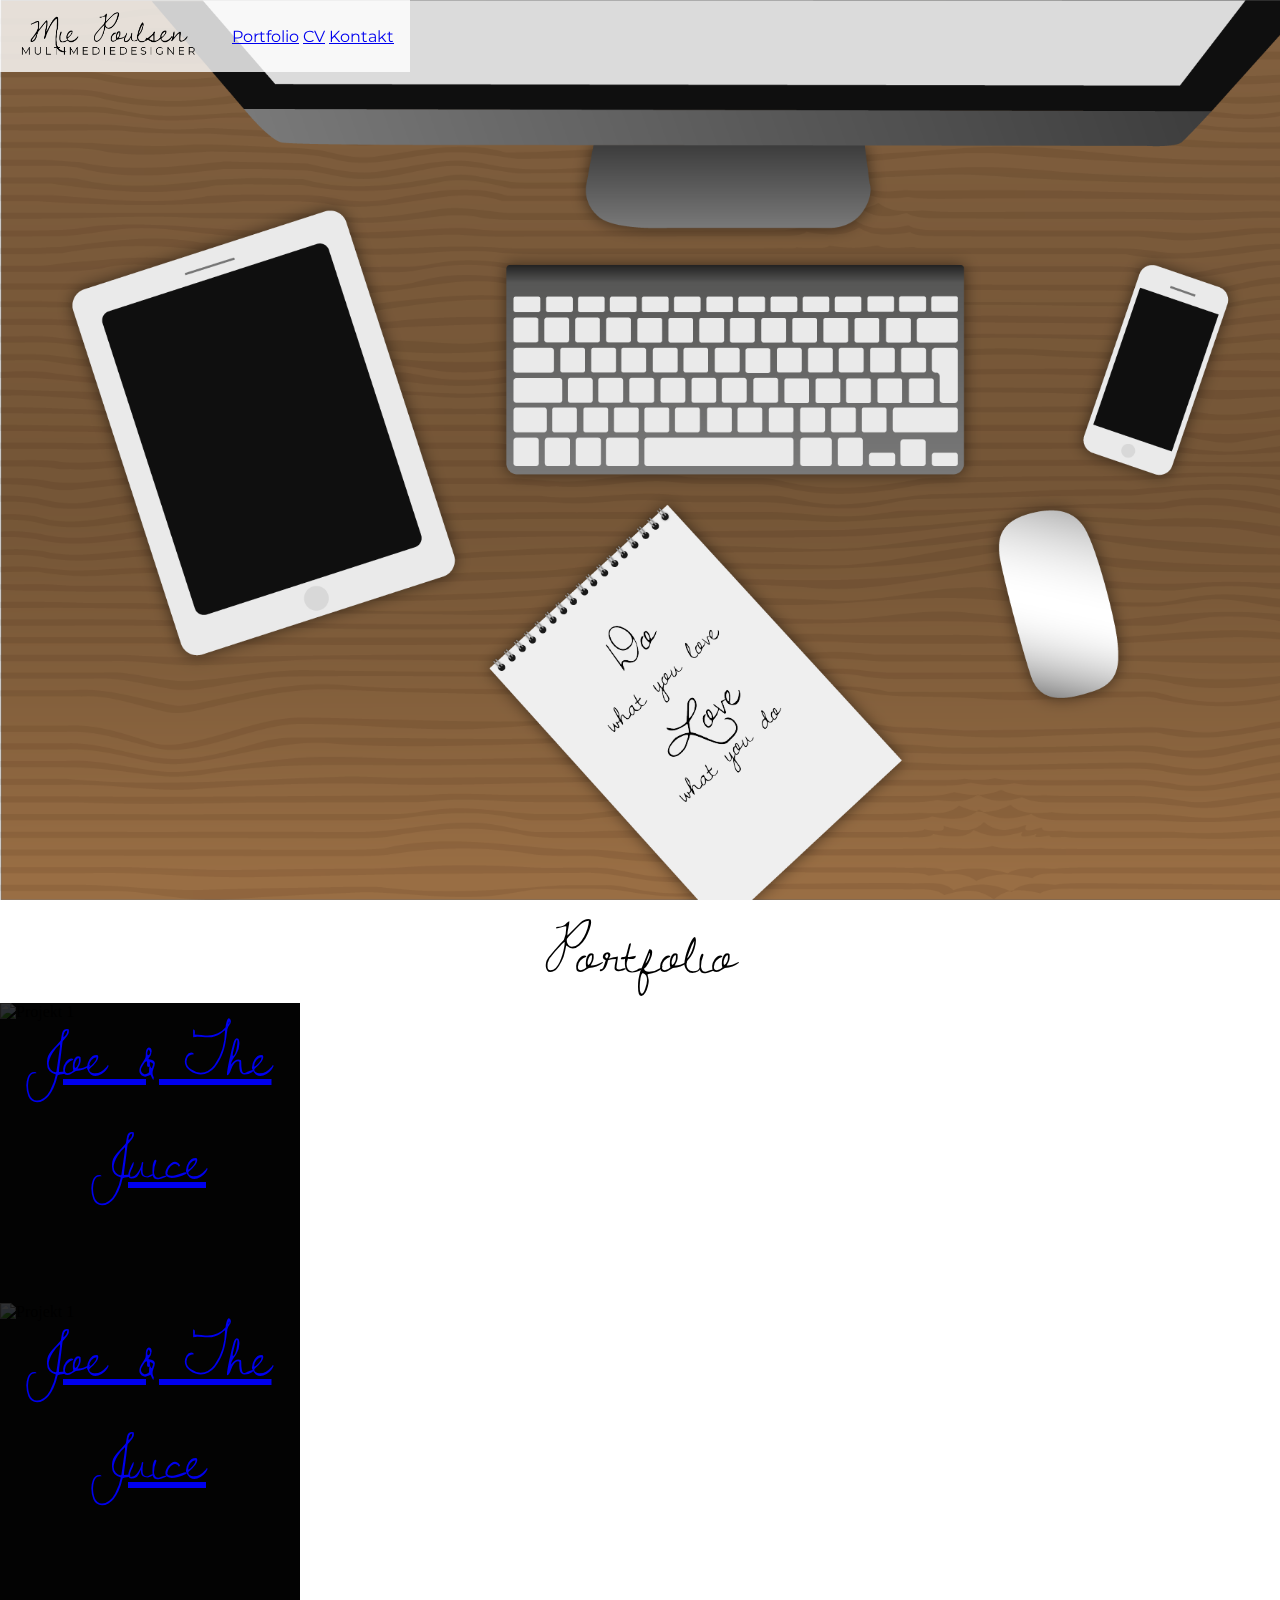
==== index.html @ 4da11988 "portfolio første boks" ====
<!DOCTYPE html>
<html lang="DA">

<head>
    <meta charset="utf-8">
    <meta name="viewport" content="width=device-width, initial-scale=1.0">
    <title>Mie Poulsen - Portfolio</title>
    <link rel="stylesheet" href="style.css">

    <link href="https://fonts.googleapis.com/css?family=Dawning+of+a+New+Day|Montserrat" rel="stylesheet">

    <script type="text/javascript" src="https://ajax.googleapis.com/ajax/libs/jquery/1.9.1/jquery.min.js"></script>

</head>

<body>

    <section id="navigation">

        <div class="wrapper">

            <div class="logo">
                <img src="billeder/logo.png" alt="logo">
            </div>

            <div class="menu">
                <a href="index.html">Portfolio</a>
                <a href="cv.html">CV</a>
                <a href="kontakt.html">Kontakt</a>
            </div>

        </div>

    </section>

    <section id="desktop">

    </section>

    <section id="portfolio">

        <h1>Portfolio</h1>

        <div class="box1">
            <a href="http://miepoulsen.dk/kea/04-ux/joe" class="overlay">
                <div class="indhold">
                    <h1>Joe & The Juice</h1>
                </div>
            </a>
            <div class="content" class="visible"><img src="billeder/projekt1.jpg" alt="Projekt 1"></div>
        </div>

        <div class="box2">
            <a href="http://miepoulsen.dk/kea/04-ux/joe" class="overlay">
                <div class="indhold">
                    <h1>Joe & The Juice</h1>
                </div>
            </a>
            <div class="content" class="visible"><img src="billeder/projekt1.jpg" alt="Projekt 1"></div>
        </div>


    </section>

    <script src="script.js"></script>
    <script src="https://code.jquery.com/jquery-3.3.1.js" integrity="sha256-2Kok7MbOyxpgUVvAk/HJ2jigOSYS2auK4Pfzbm7uH60=" crossorigin="anonymous"></script>

</body>

</html>
---- style.css ----
* {
    margin: 0;
}

img {
    width: 100%;
}

h1,
h2,
h3 {
    font-family: 'Dawning of a New Day', cursive;
    text-align: center;
    font-size: 4em;
    font-weight: 400;
}

p,
a {
    font-family: 'Montserrat', sans-serif;
}

.wrapper {
    display: flex;
    flex-wrap: wrap;
    justify-content: space-between;
}

.logo {
    flex-basis: 200px;
    padding: 0.5em;
}

.menu {
    flex-basis: auto;
    padding: 1em;
    margin-top: auto;
    margin-bottom: auto;
}

#navigation {
    background-color: rgba(255, 255, 255, 0.8);
    position: fixed;
    top: 0;
}

#desktop {
    background-image: url(billeder/desktop.png);
    background-size: cover;
    background-repeat: no-repeat;
    background-attachment: fixed;
    height: 100vh;
}

#portfolio {
    height: 100vh;
}

/* BOX OVERLAY */

.box1, .box2 {
    /*float: left;*/
    position: relative;
    /*overflow: hidden;*/
    width: 300px;
    height: 300px;
}

.overlay {
    /*display: none;*/
    z-index: 5;
    position: absolute;
    width: 100%;
    height: 100%;
    background: rgba(0, 0, 0, 0.8);
}

.content {
    /*display: none;*/
    position: absolute;
    top: 0;
    width: 100%;
    height: 100%;
    background: #111;
}

.visible {
    z-index: 5;
}
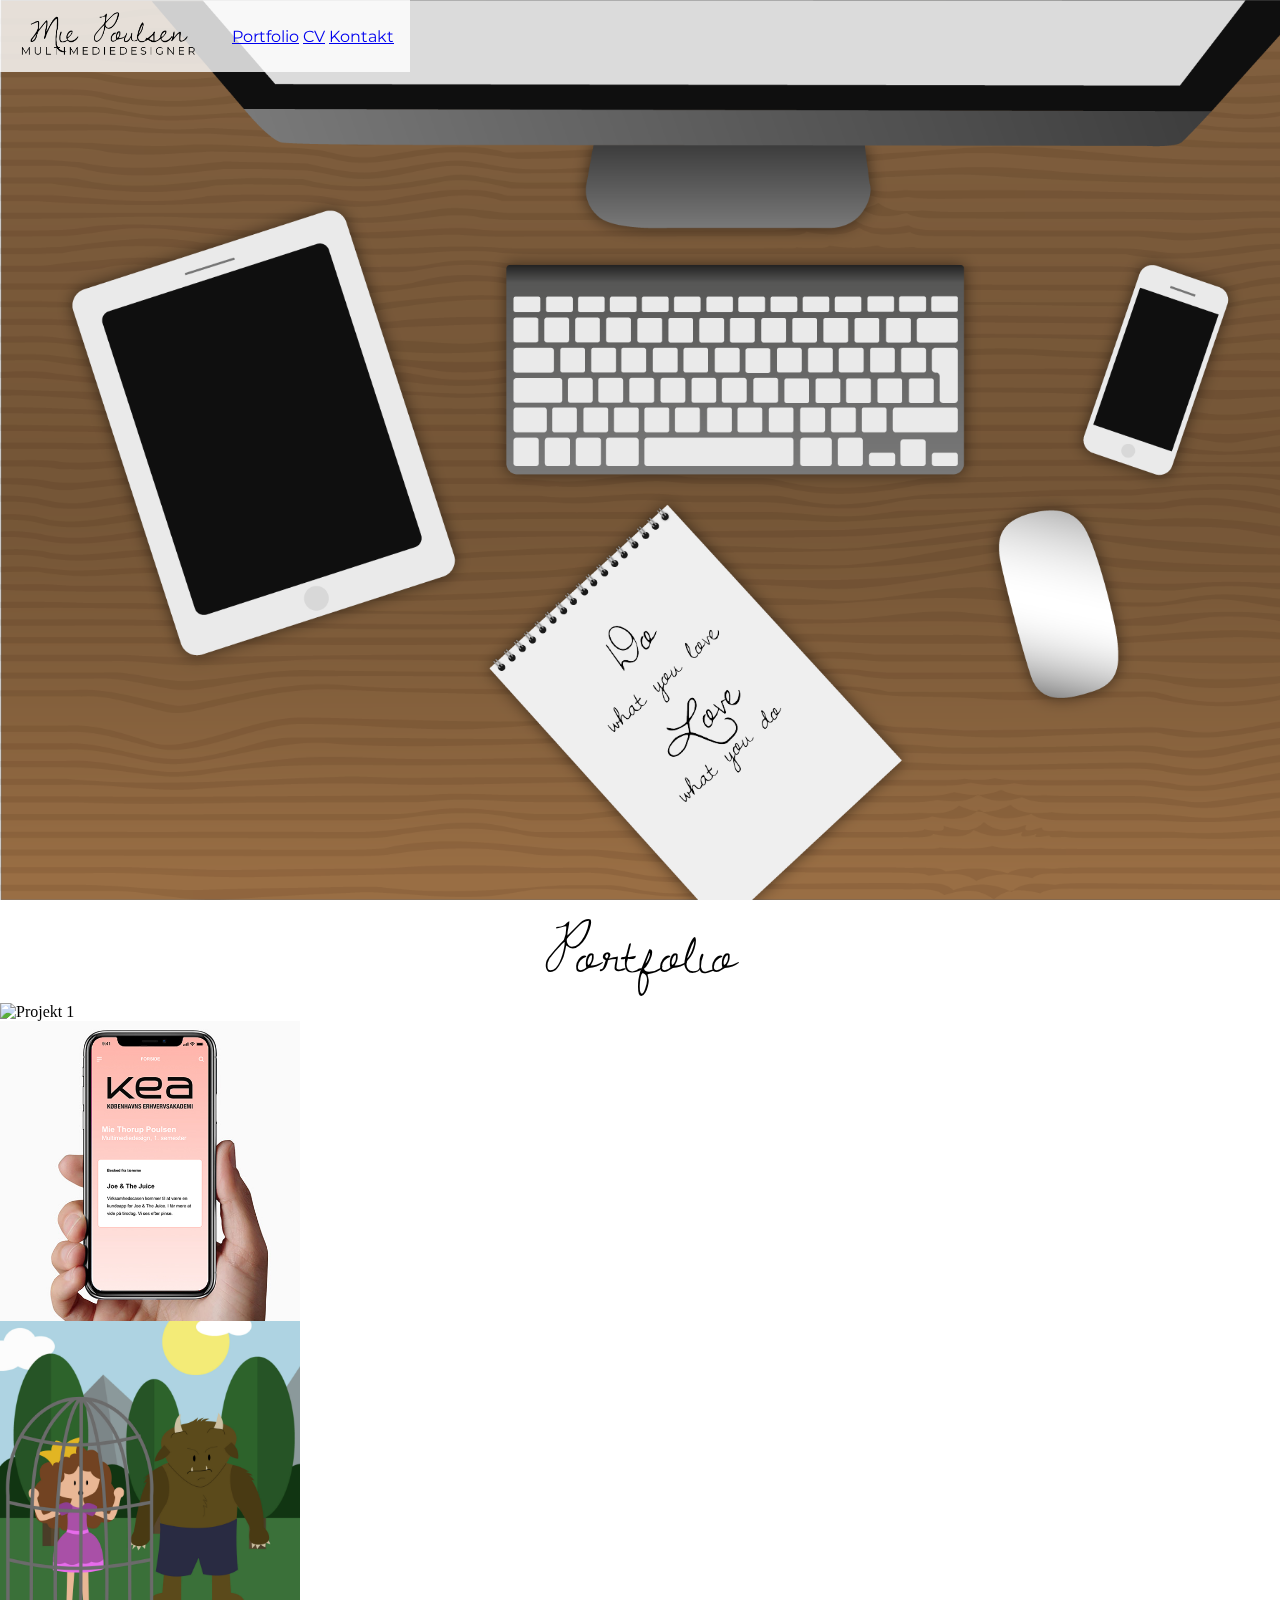
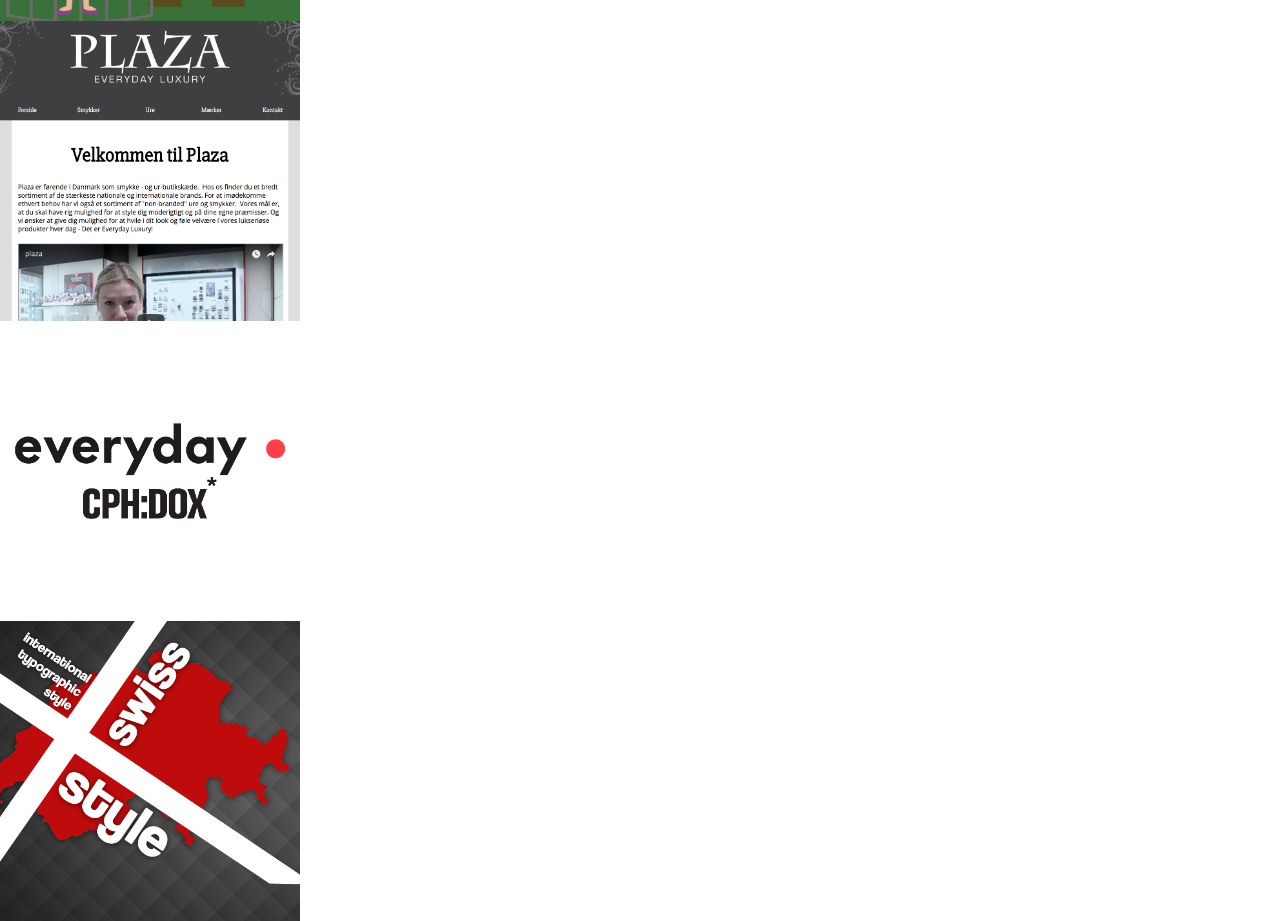
==== commit 6a0845ec: "portfolio oversigt" ====
--- a/index.html
+++ b/index.html
@@ -41,6 +41,61 @@
 
         <h1>Portfolio</h1>
 
+        <div class="container">
+            <img src="billeder/projekt1.jpg" alt="Projekt 1" class="image">
+            <a href="http://miepoulsen.dk/kea/04-ux/joe/" class="overlay">
+                <div class="text">
+                    <h2>Joe & The Juice</h2>
+                </div>
+            </a>
+        </div>
+
+        <div class="container">
+            <img src="billeder/projekt2.jpg" alt="Projekt 2" class="image">
+            <a href="http://www.miepoulsen.dk/kea/04-ux/01-bruger/keaapp.html" class="overlay">
+                <div class="text">
+                    <h2>KEA App</h2>
+                </div>
+            </a>
+        </div>
+
+        <div class="container">
+            <img src="billeder/projekt3.jpg" alt="Projekt 3" class="image">
+            <a href="http://miepoulsen.dk/kea/02-animation/projekt/animation.html" class="overlay">
+                <div class="text">
+                    <h2>Animation</h2>
+                </div>
+            </a>
+        </div>
+
+        <div class="container">
+            <img src="billeder/projekt4.jpg" alt="Projekt 4" class="image">
+            <a href="http://www.miepoulsen.dk/kea/03-content/03-redesign/docs/index.html" class="overlay">
+                <div class="text">
+                    <h2>Video og redesign</h2>
+                </div>
+            </a>
+        </div>
+
+        <div class="container">
+            <img src="billeder/projekt5.jpg" alt="Projekt 5" class="image">
+            <a href="https://www.youtube.com/watch?v=YYgAsyO4D_w&index=13&list=PLHvG9QDAyDyMINvWebs_SX_PR2DLGOWcV" class="overlay">
+                <div class="text">
+                    <h2>Dokumentar</h2>
+                </div>
+            </a>
+        </div>
+
+        <div class="container">
+            <img src="billeder/projekt6.jpg" alt="Projekt 6" class="image">
+            <a href="http://www.miepoulsen.dk/kea/01-web/04-responsive/01_04_04_responsive_v3/index.html" class="overlay">
+                <div class="text">
+                    <h2>Stilartssite</h2>
+                </div>
+            </a>
+        </div>
+
+        <!--
         <div class="box1">
             <a href="http://miepoulsen.dk/kea/04-ux/joe" class="overlay">
                 <div class="indhold">
@@ -58,6 +113,7 @@
             </a>
             <div class="content" class="visible"><img src="billeder/projekt1.jpg" alt="Projekt 1"></div>
         </div>
+-->
 
 
     </section>
--- a/style.css
+++ b/style.css
@@ -58,16 +58,56 @@
 
 /* BOX OVERLAY */
 
+.container {
+    position: relative;
+    width: 300px;
+}
+
+.image {
+    display: block;
+    width: 100%;
+    height: auto;
+}
+
+.overlay {
+    position: absolute;
+    top: 0;
+    bottom: 0;
+    left: 0;
+    right: 0;
+    height: 100%;
+    width: 100%;
+    opacity: 0;
+    transition: .5s ease;
+    background-color: #000000;
+}
+
+.container:hover .overlay {
+    opacity: 0.8;
+}
+
+.text {
+    color: white;
+    position: absolute;
+    width: 100%;
+    height: auto;
+    top: 50%;
+    left: 50%;
+    transform: translate(-50%, -50%);
+    -ms-transform: translate(-50%, -50%);
+}
+
+/*
 .box1, .box2 {
-    /*float: left;*/
+    float: left;
     position: relative;
-    /*overflow: hidden;*/
+    overflow: hidden;
     width: 300px;
     height: 300px;
 }
 
 .overlay {
-    /*display: none;*/
+    display: none;
     z-index: 5;
     position: absolute;
     width: 100%;
@@ -76,7 +116,7 @@
 }
 
 .content {
-    /*display: none;*/
+    display: none;
     position: absolute;
     top: 0;
     width: 100%;
@@ -87,3 +127,4 @@
 .visible {
     z-index: 5;
 }
+*/
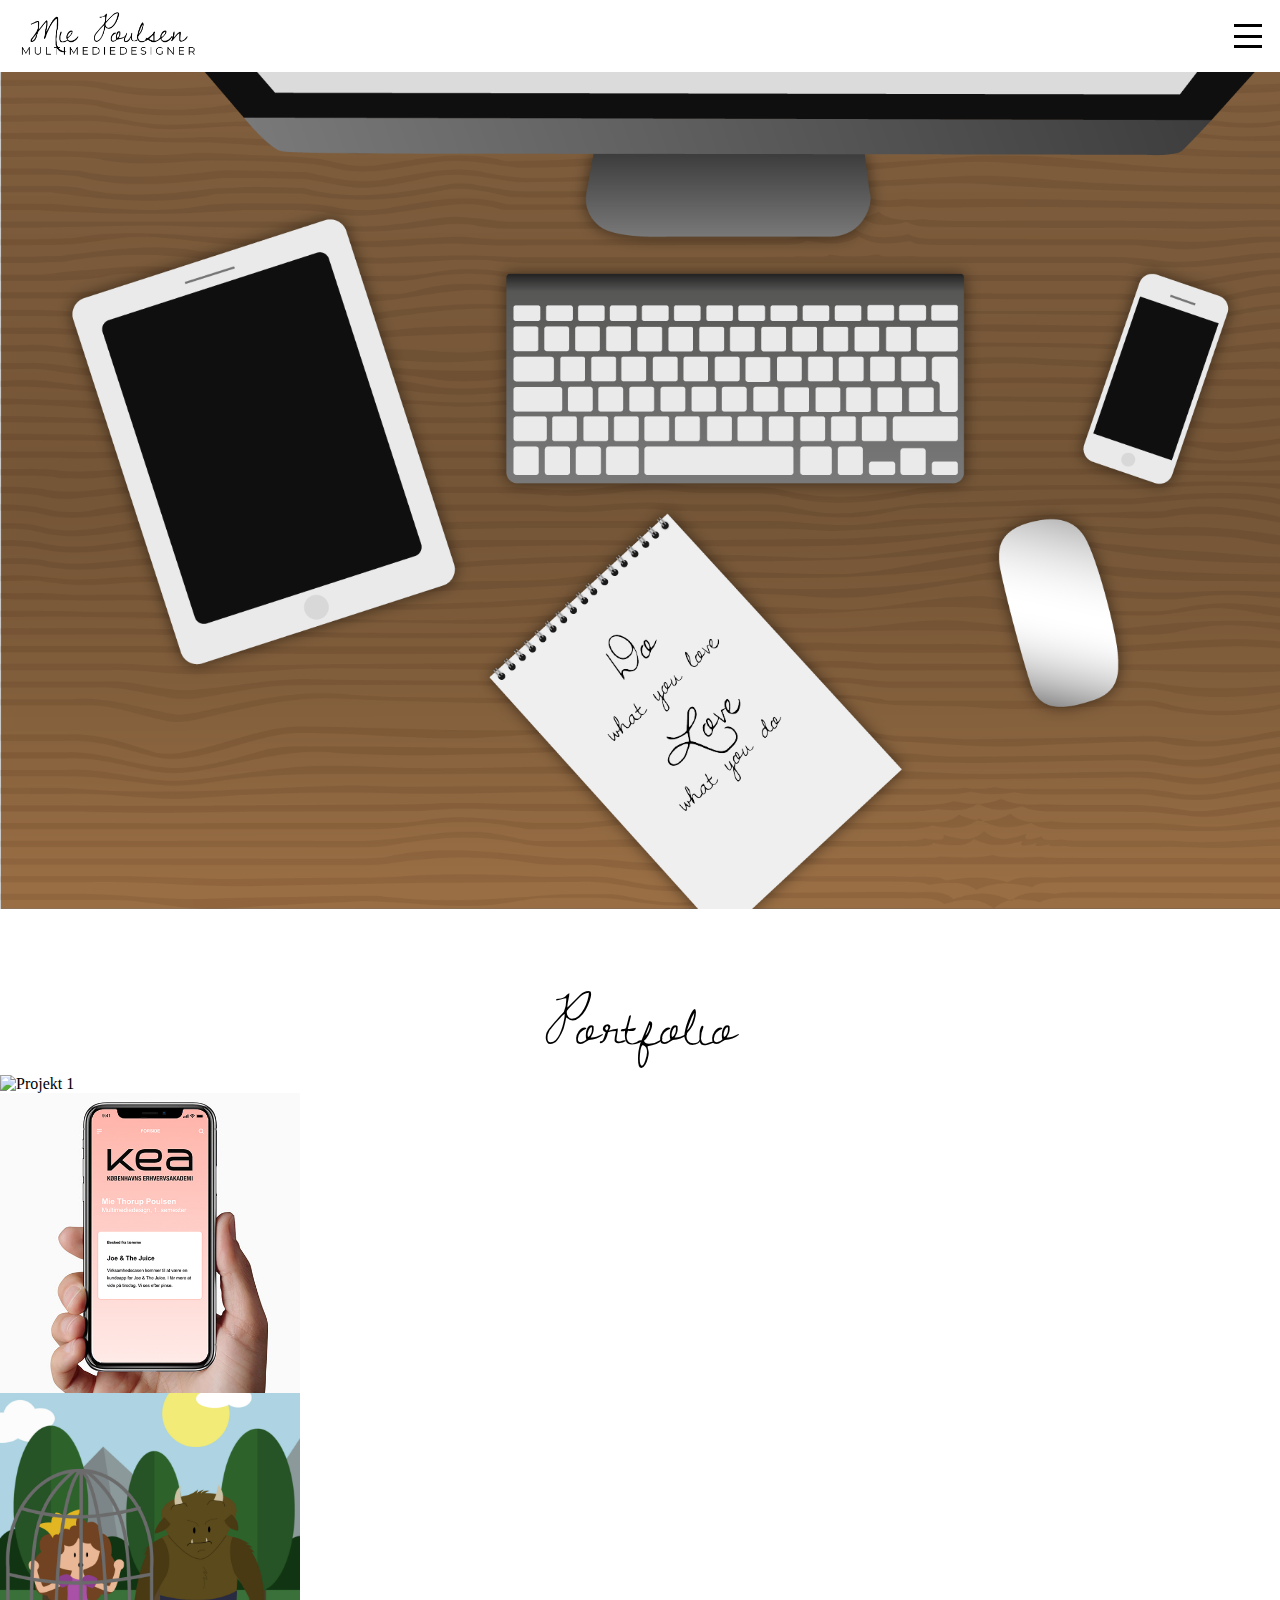
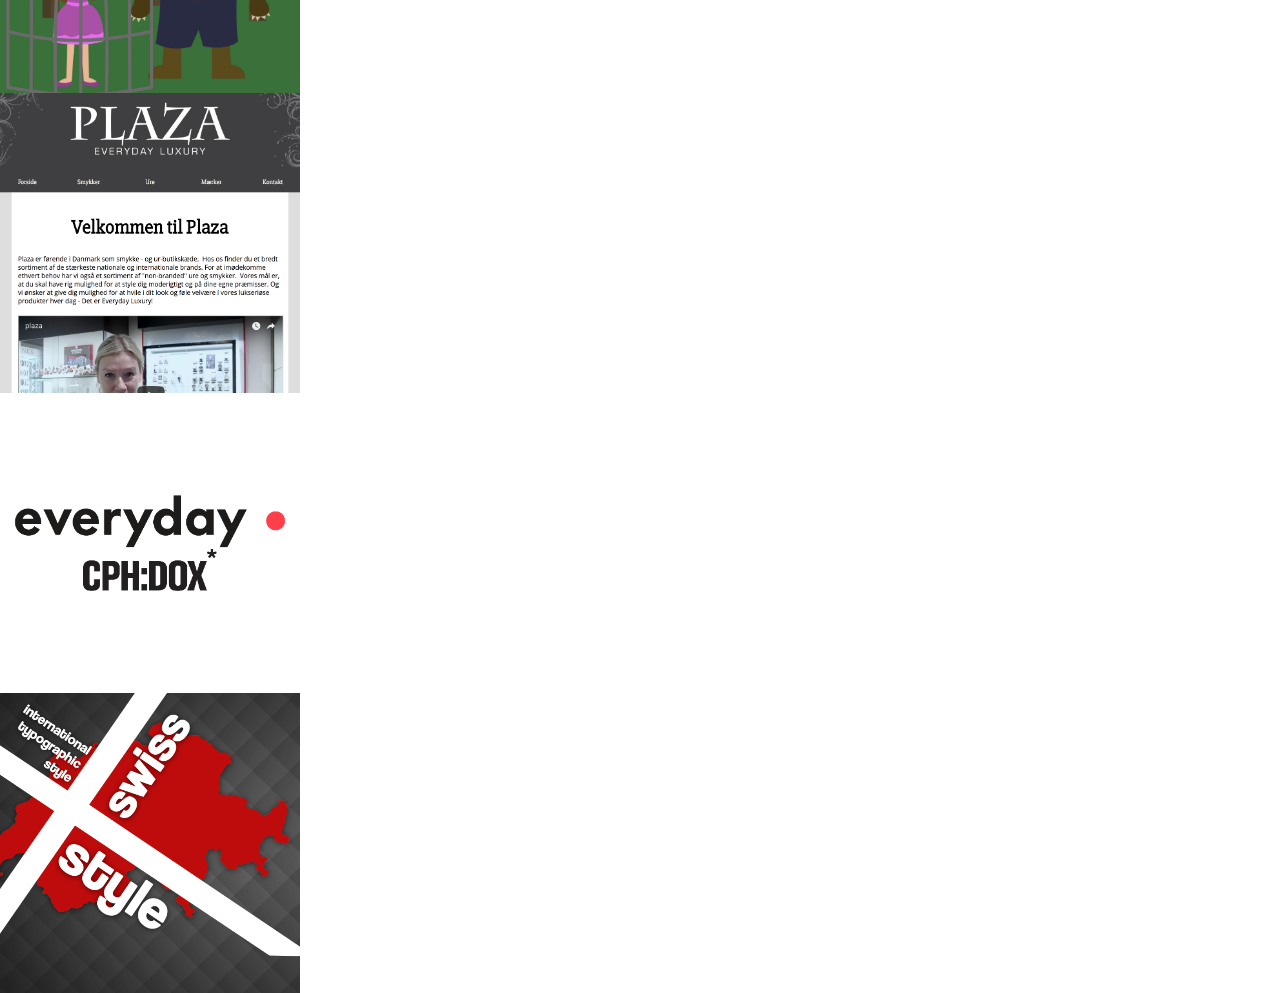
==== commit 46805d62: "burgermenu" ====
--- a/index.html
+++ b/index.html
@@ -15,23 +15,30 @@
 
 <body>
 
-    <section id="navigation">
+    <header>
 
         <div class="wrapper">
-
             <div class="logo">
                 <img src="billeder/logo.png" alt="logo">
             </div>
-
             <div class="menu">
-                <a href="index.html">Portfolio</a>
-                <a href="cv.html">CV</a>
-                <a href="kontakt.html">Kontakt</a>
+                <div class="menubutton">
+                    <div class="bar bar1"></div>
+                    <div class="bar bar2"></div>
+                    <div class="bar bar3"></div>
+                </div>
             </div>
-
         </div>
 
-    </section>
+        <nav class="hidden">
+            <a href="#portfolio">Portfolio</a>
+            <br>
+            <a href="cv.html">CV</a>
+            <br>
+            <a href="kontakt.html">Kontakt</a>
+        </nav>
+
+    </header>
 
     <section id="desktop">
 
@@ -95,27 +102,6 @@
             </a>
         </div>
 
-        <!--
-        <div class="box1">
-            <a href="http://miepoulsen.dk/kea/04-ux/joe" class="overlay">
-                <div class="indhold">
-                    <h1>Joe & The Juice</h1>
-                </div>
-            </a>
-            <div class="content" class="visible"><img src="billeder/projekt1.jpg" alt="Projekt 1"></div>
-        </div>
-
-        <div class="box2">
-            <a href="http://miepoulsen.dk/kea/04-ux/joe" class="overlay">
-                <div class="indhold">
-                    <h1>Joe & The Juice</h1>
-                </div>
-            </a>
-            <div class="content" class="visible"><img src="billeder/projekt1.jpg" alt="Projekt 1"></div>
-        </div>
--->
-
-
     </section>
 
     <script src="script.js"></script>
--- a/style.css
+++ b/style.css
@@ -15,9 +15,27 @@
     font-weight: 400;
 }
 
-p,
-a {
+p {
     font-family: 'Montserrat', sans-serif;
+}
+
+nav {
+    text-align: center;
+    position: relative;
+    padding: 5em;
+
+    transition: transform .5s;
+    z-index: 5;
+}
+
+nav.hidden {
+    display: none;
+}
+
+nav a {
+    font-family: 'Montserrat', sans-serif;
+    font-size: 2em;
+    line-height: 2em;
 }
 
 .wrapper {
@@ -38,10 +56,43 @@
     margin-bottom: auto;
 }
 
-#navigation {
-    background-color: rgba(255, 255, 255, 0.8);
-    position: fixed;
+.menubutton {
+    width: 2em;
+    height: 2em;
+
+    display: flex;
+    flex-direction: column;
+    justify-content: space-around;
+    align-items: center;
+
+    position: relative;
+    z-index: 10;
+}
+
+.bar {
+    width: 1.8em;
+    height: 0.2em;
+    background-color: black;
+    transition: transform .5s;
+}
+
+.kryds .bar1 {
+    transform: rotate(45deg) translate(8px, 7px);
+}
+
+.kryds .bar2 {
+    visibility: hidden;
+}
+
+.kryds .bar3 {
+    transform: rotate(-45deg) translate(8px, -7px);
+}
+
+header {
+    background-color: white;
+    position: sticky;
     top: 0;
+    z-index: 99;
 }
 
 #desktop {
@@ -49,6 +100,7 @@
     background-size: cover;
     background-repeat: no-repeat;
     background-attachment: fixed;
+    background-position: 0 1vh;
     height: 100vh;
 }
 
@@ -96,35 +148,3 @@
     transform: translate(-50%, -50%);
     -ms-transform: translate(-50%, -50%);
 }
-
-/*
-.box1, .box2 {
-    float: left;
-    position: relative;
-    overflow: hidden;
-    width: 300px;
-    height: 300px;
-}
-
-.overlay {
-    display: none;
-    z-index: 5;
-    position: absolute;
-    width: 100%;
-    height: 100%;
-    background: rgba(0, 0, 0, 0.8);
-}
-
-.content {
-    display: none;
-    position: absolute;
-    top: 0;
-    width: 100%;
-    height: 100%;
-    background: #111;
-}
-
-.visible {
-    z-index: 5;
-}
-*/
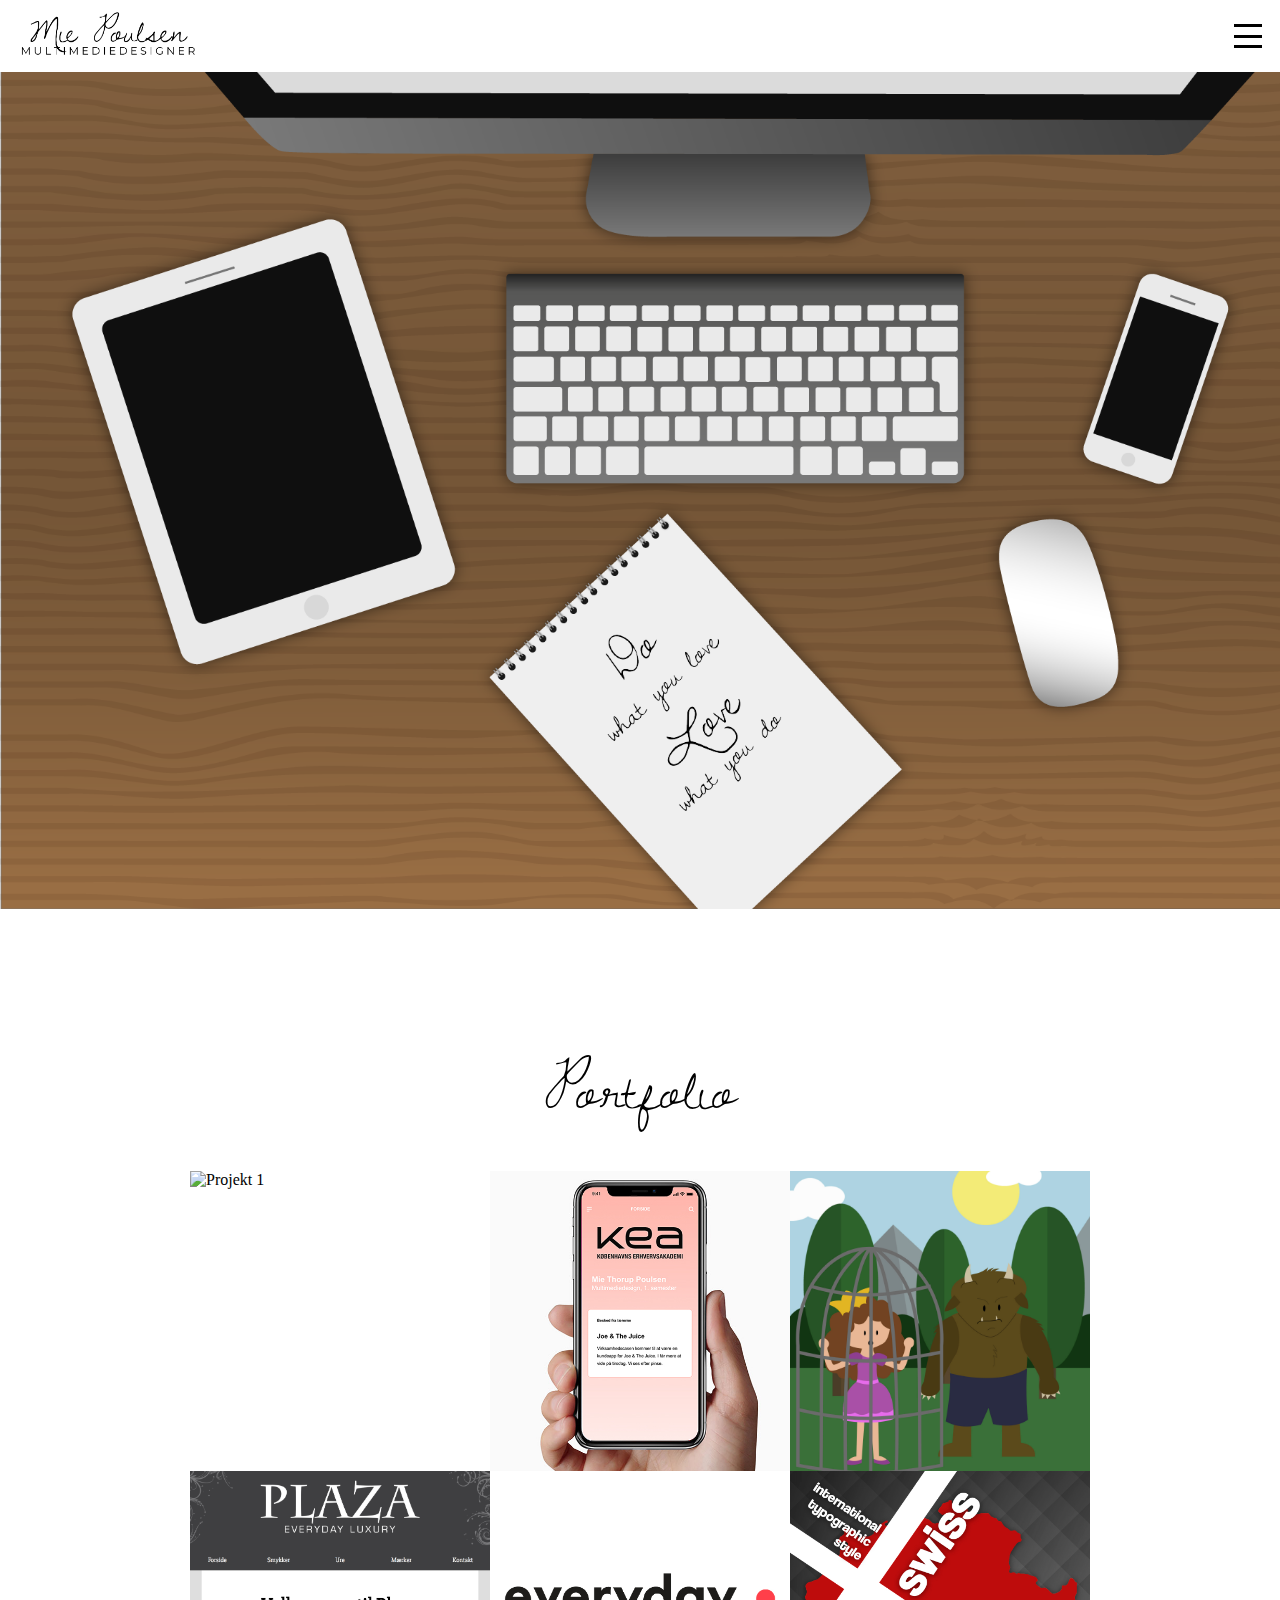
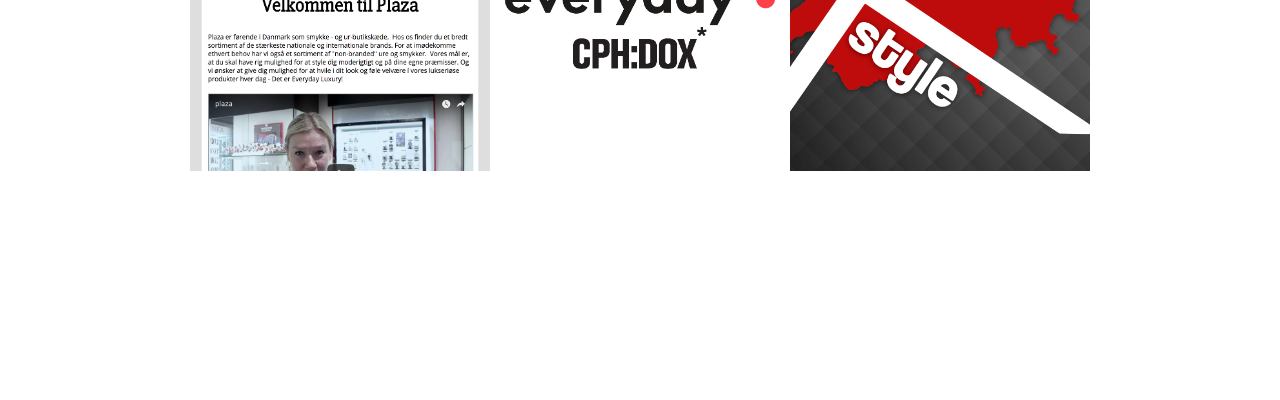
==== commit 356e6158: "portfolio flex" ====
--- a/index.html
+++ b/index.html
@@ -48,58 +48,62 @@
 
         <h1>Portfolio</h1>
 
-        <div class="container">
-            <img src="billeder/projekt1.jpg" alt="Projekt 1" class="image">
-            <a href="http://miepoulsen.dk/kea/04-ux/joe/" class="overlay">
-                <div class="text">
-                    <h2>Joe & The Juice</h2>
-                </div>
-            </a>
-        </div>
+        <div class="portfolio">
 
-        <div class="container">
-            <img src="billeder/projekt2.jpg" alt="Projekt 2" class="image">
-            <a href="http://www.miepoulsen.dk/kea/04-ux/01-bruger/keaapp.html" class="overlay">
-                <div class="text">
-                    <h2>KEA App</h2>
-                </div>
-            </a>
-        </div>
+            <div class="container">
+                <img src="billeder/projekt1.jpg" alt="Projekt 1" class="image">
+                <a href="http://miepoulsen.dk/kea/04-ux/joe/" class="overlay">
+                    <div class="text">
+                        <h2>Joe & The Juice</h2>
+                    </div>
+                </a>
+            </div>
 
-        <div class="container">
-            <img src="billeder/projekt3.jpg" alt="Projekt 3" class="image">
-            <a href="http://miepoulsen.dk/kea/02-animation/projekt/animation.html" class="overlay">
-                <div class="text">
-                    <h2>Animation</h2>
-                </div>
-            </a>
-        </div>
+            <div class="container">
+                <img src="billeder/projekt2.jpg" alt="Projekt 2" class="image">
+                <a href="http://www.miepoulsen.dk/kea/04-ux/01-bruger/keaapp.html" class="overlay">
+                    <div class="text">
+                        <h2>KEA App</h2>
+                    </div>
+                </a>
+            </div>
 
-        <div class="container">
-            <img src="billeder/projekt4.jpg" alt="Projekt 4" class="image">
-            <a href="http://www.miepoulsen.dk/kea/03-content/03-redesign/docs/index.html" class="overlay">
-                <div class="text">
-                    <h2>Video og redesign</h2>
-                </div>
-            </a>
-        </div>
+            <div class="container">
+                <img src="billeder/projekt3.jpg" alt="Projekt 3" class="image">
+                <a href="http://miepoulsen.dk/kea/02-animation/projekt/animation.html" class="overlay">
+                    <div class="text">
+                        <h2>Animation</h2>
+                    </div>
+                </a>
+            </div>
 
-        <div class="container">
-            <img src="billeder/projekt5.jpg" alt="Projekt 5" class="image">
-            <a href="https://www.youtube.com/watch?v=YYgAsyO4D_w&index=13&list=PLHvG9QDAyDyMINvWebs_SX_PR2DLGOWcV" class="overlay">
-                <div class="text">
-                    <h2>Dokumentar</h2>
-                </div>
-            </a>
-        </div>
+            <div class="container">
+                <img src="billeder/projekt4.jpg" alt="Projekt 4" class="image">
+                <a href="http://www.miepoulsen.dk/kea/03-content/03-redesign/docs/index.html" class="overlay">
+                    <div class="text">
+                        <h2>Video og redesign</h2>
+                    </div>
+                </a>
+            </div>
 
-        <div class="container">
-            <img src="billeder/projekt6.jpg" alt="Projekt 6" class="image">
-            <a href="http://www.miepoulsen.dk/kea/01-web/04-responsive/01_04_04_responsive_v3/index.html" class="overlay">
-                <div class="text">
-                    <h2>Stilartssite</h2>
-                </div>
-            </a>
+            <div class="container">
+                <img src="billeder/projekt5.jpg" alt="Projekt 5" class="image">
+                <a href="https://www.youtube.com/watch?v=YYgAsyO4D_w&index=13&list=PLHvG9QDAyDyMINvWebs_SX_PR2DLGOWcV" class="overlay">
+                    <div class="text">
+                        <h2>Dokumentar</h2>
+                    </div>
+                </a>
+            </div>
+
+            <div class="container">
+                <img src="billeder/projekt6.jpg" alt="Projekt 6" class="image">
+                <a href="http://www.miepoulsen.dk/kea/01-web/04-responsive/01_04_04_responsive_v3/index.html" class="overlay">
+                    <div class="text">
+                        <h2>Stilartssite</h2>
+                    </div>
+                </a>
+            </div>
+
         </div>
 
     </section>
--- a/style.css
+++ b/style.css
@@ -106,6 +106,14 @@
 
 #portfolio {
     height: 100vh;
+    padding: 4em;
+}
+
+.portfolio {
+    display: flex;
+    flex-wrap: wrap;
+    justify-content: center;
+    margin: 2em;
 }
 
 /* BOX OVERLAY */
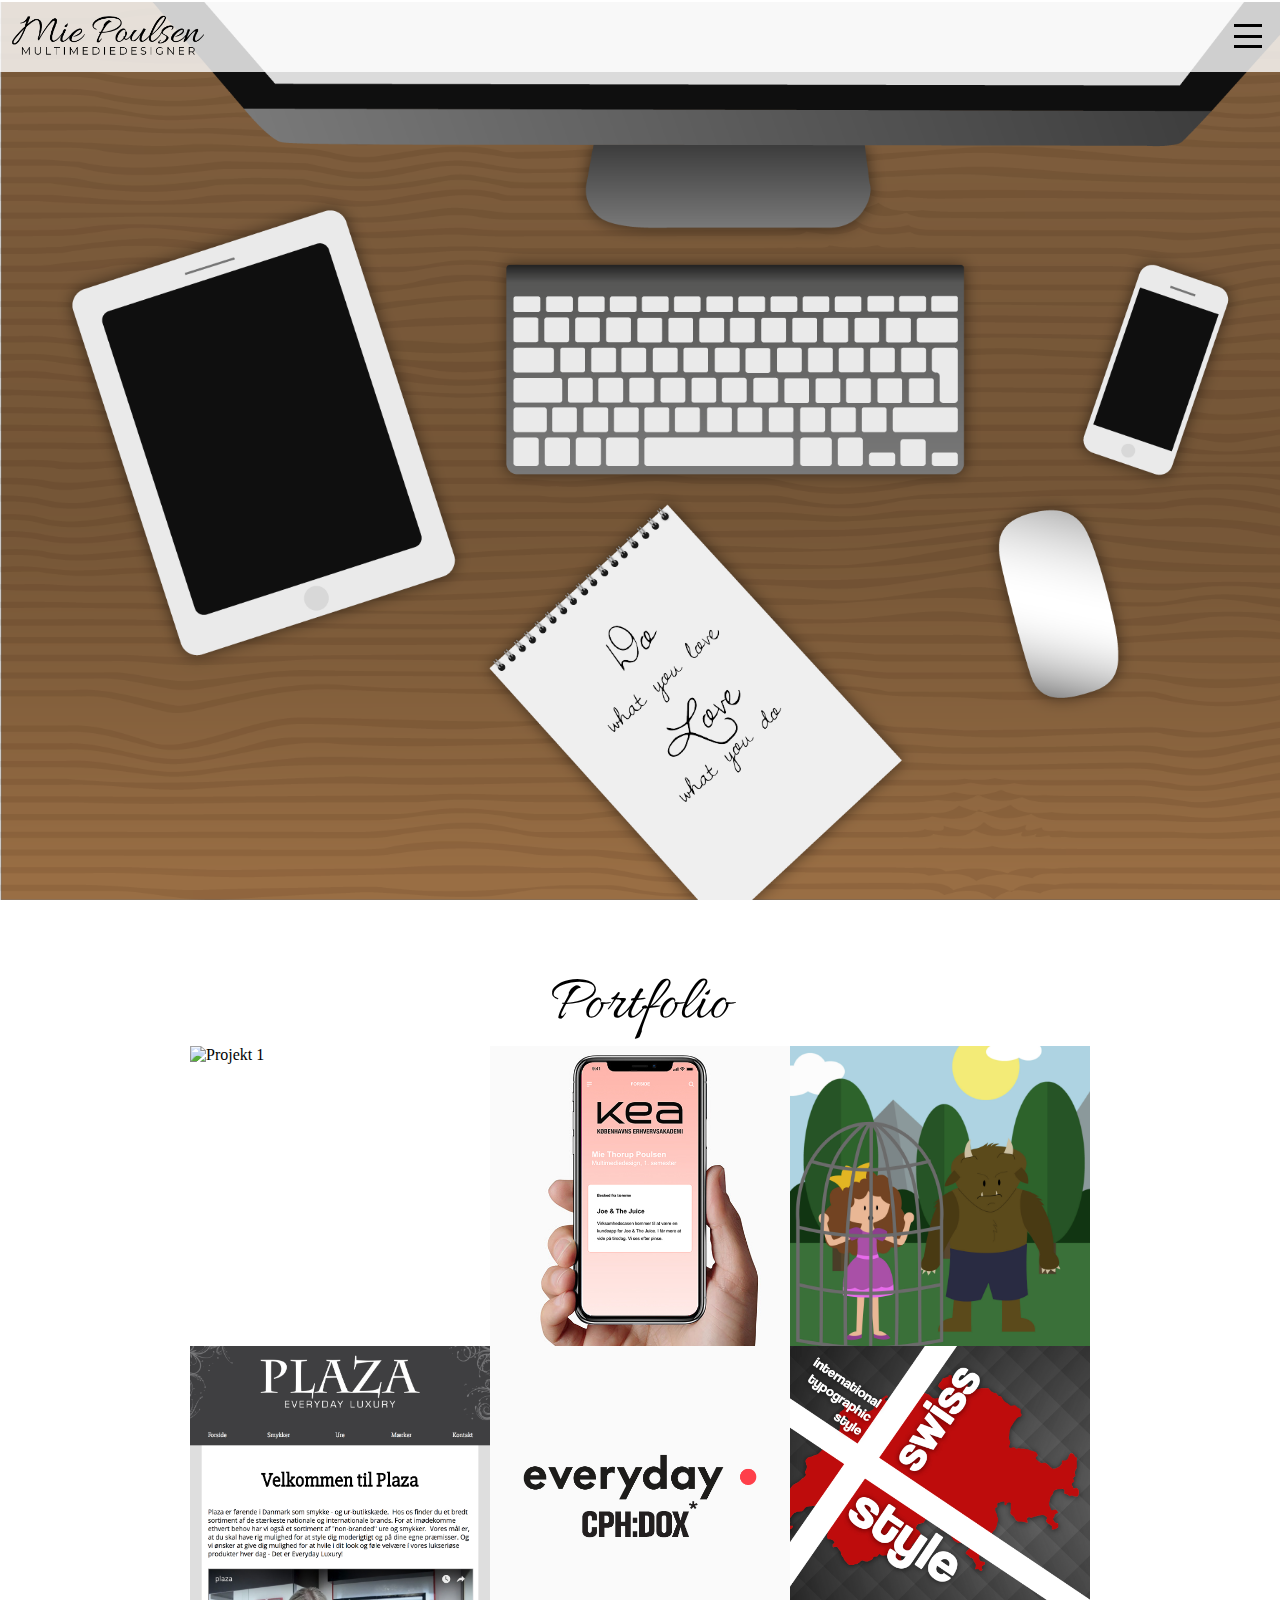
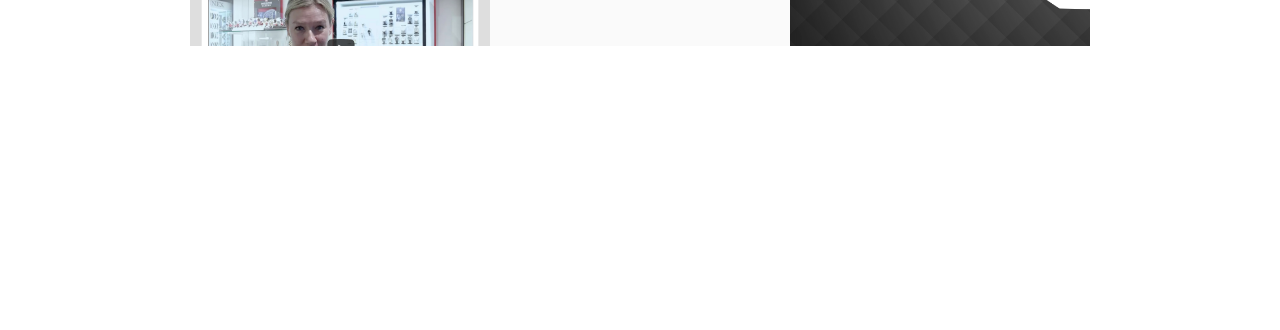
==== commit 8dea5a57: "justeringer" ====
--- a/index.html
+++ b/index.html
@@ -7,7 +7,7 @@
     <title>Mie Poulsen - Portfolio</title>
     <link rel="stylesheet" href="style.css">
 
-    <link href="https://fonts.googleapis.com/css?family=Dawning+of+a+New+Day|Montserrat" rel="stylesheet">
+    <link href="https://fonts.googleapis.com/css?family=Allura|Montserrat" rel="stylesheet">
 
     <script type="text/javascript" src="https://ajax.googleapis.com/ajax/libs/jquery/1.9.1/jquery.min.js"></script>
 
@@ -15,11 +15,11 @@
 
 <body>
 
-    <header>
+    <section id="topbar">
 
         <div class="wrapper">
             <div class="logo">
-                <img src="billeder/logo.png" alt="logo">
+                <a href="index.html"><img src="billeder/logo.png" alt="logo"></a>
             </div>
             <div class="menu">
                 <div class="menubutton">
@@ -38,7 +38,7 @@
             <a href="kontakt.html">Kontakt</a>
         </nav>
 
-    </header>
+    </section>
 
     <section id="desktop">
 
--- a/style.css
+++ b/style.css
@@ -9,7 +9,7 @@
 h1,
 h2,
 h3 {
-    font-family: 'Dawning of a New Day', cursive;
+    font-family: 'Allura', cursive;
     text-align: center;
     font-size: 4em;
     font-weight: 400;
@@ -21,21 +21,49 @@
 
 nav {
     text-align: center;
-    position: relative;
-    padding: 5em;
+    position: fixed;
+    height: 100vh;
+    width: 100vw;
+    padding: 5em 0 5em 0;
+    background-color: rgba(255, 255, 255, 0.8);
 
     transition: transform .5s;
     z-index: 5;
 }
 
-nav.hidden {
+.fade {
+    animation-name: fade;
+    animation-iteration-count: 1;
+    animation-duration: 1s;
+    animation-timing-function: ease-in;
+}
+
+@keyframes fade {
+    from {
+        background-color: rgba(255, 255, 255, 0);
+    }
+    to {
+        background-color: rgba(255, 255, 255, 0.8);
+    }
+}
+
+.hidden {
     display: none;
 }
 
 nav a {
+    display: inline-block;
     font-family: 'Montserrat', sans-serif;
     font-size: 2em;
     line-height: 2em;
+    text-decoration: none;
+    color: black;
+}
+
+nav a:hover {
+    background-color: rgba(0, 0, 0, 0.2);
+    width: 100%;
+    padding: 0;
 }
 
 .wrapper {
@@ -88,8 +116,8 @@
     transform: rotate(-45deg) translate(8px, -7px);
 }
 
-header {
-    background-color: white;
+#topbar {
+    background-color: rgba(255, 255, 255, 0.8);
     position: sticky;
     top: 0;
     z-index: 99;
@@ -100,8 +128,8 @@
     background-size: cover;
     background-repeat: no-repeat;
     background-attachment: fixed;
-    background-position: 0 1vh;
     height: 100vh;
+    margin-top: -70px;
 }
 
 #portfolio {
@@ -113,7 +141,8 @@
     display: flex;
     flex-wrap: wrap;
     justify-content: center;
-    margin: 2em;
+    margin: auto;
+    max-width: 1000px;
 }
 
 /* BOX OVERLAY */
@@ -156,3 +185,55 @@
     transform: translate(-50%, -50%);
     -ms-transform: translate(-50%, -50%);
 }
+
+@media screen and (max-width: 768px) {
+    #desktop {
+        background-size: contain;
+        height: 40vh;
+    }
+
+    .logo {
+        flex-basis: 125px;
+        padding: 0.3em;
+    }
+
+    .menu {
+        margin-top: auto;
+        margin-right: 0.3em;
+        padding: 0.5em;
+    }
+
+    .menubutton {
+        width: 1.5em;
+        height: 1.5em;
+    }
+
+    .kryds .bar1 {
+        transform: rotate(45deg) translate(6px, 5px);
+    }
+
+
+    .kryds .bar3 {
+        transform: rotate(-45deg) translate(6px, -5px);
+    }
+}
+
+@media screen and (max-width: 500px) {
+    #desktop {
+        background-size: contain;
+        height: 30vh;
+    }
+
+    #portfolio {
+        padding: 2em;
+    }
+
+    .kryds .bar1 {
+        transform: rotate(45deg) translate(6px, 5px);
+    }
+
+
+    .kryds .bar3 {
+        transform: rotate(-45deg) translate(6px, -5px);
+    }
+}
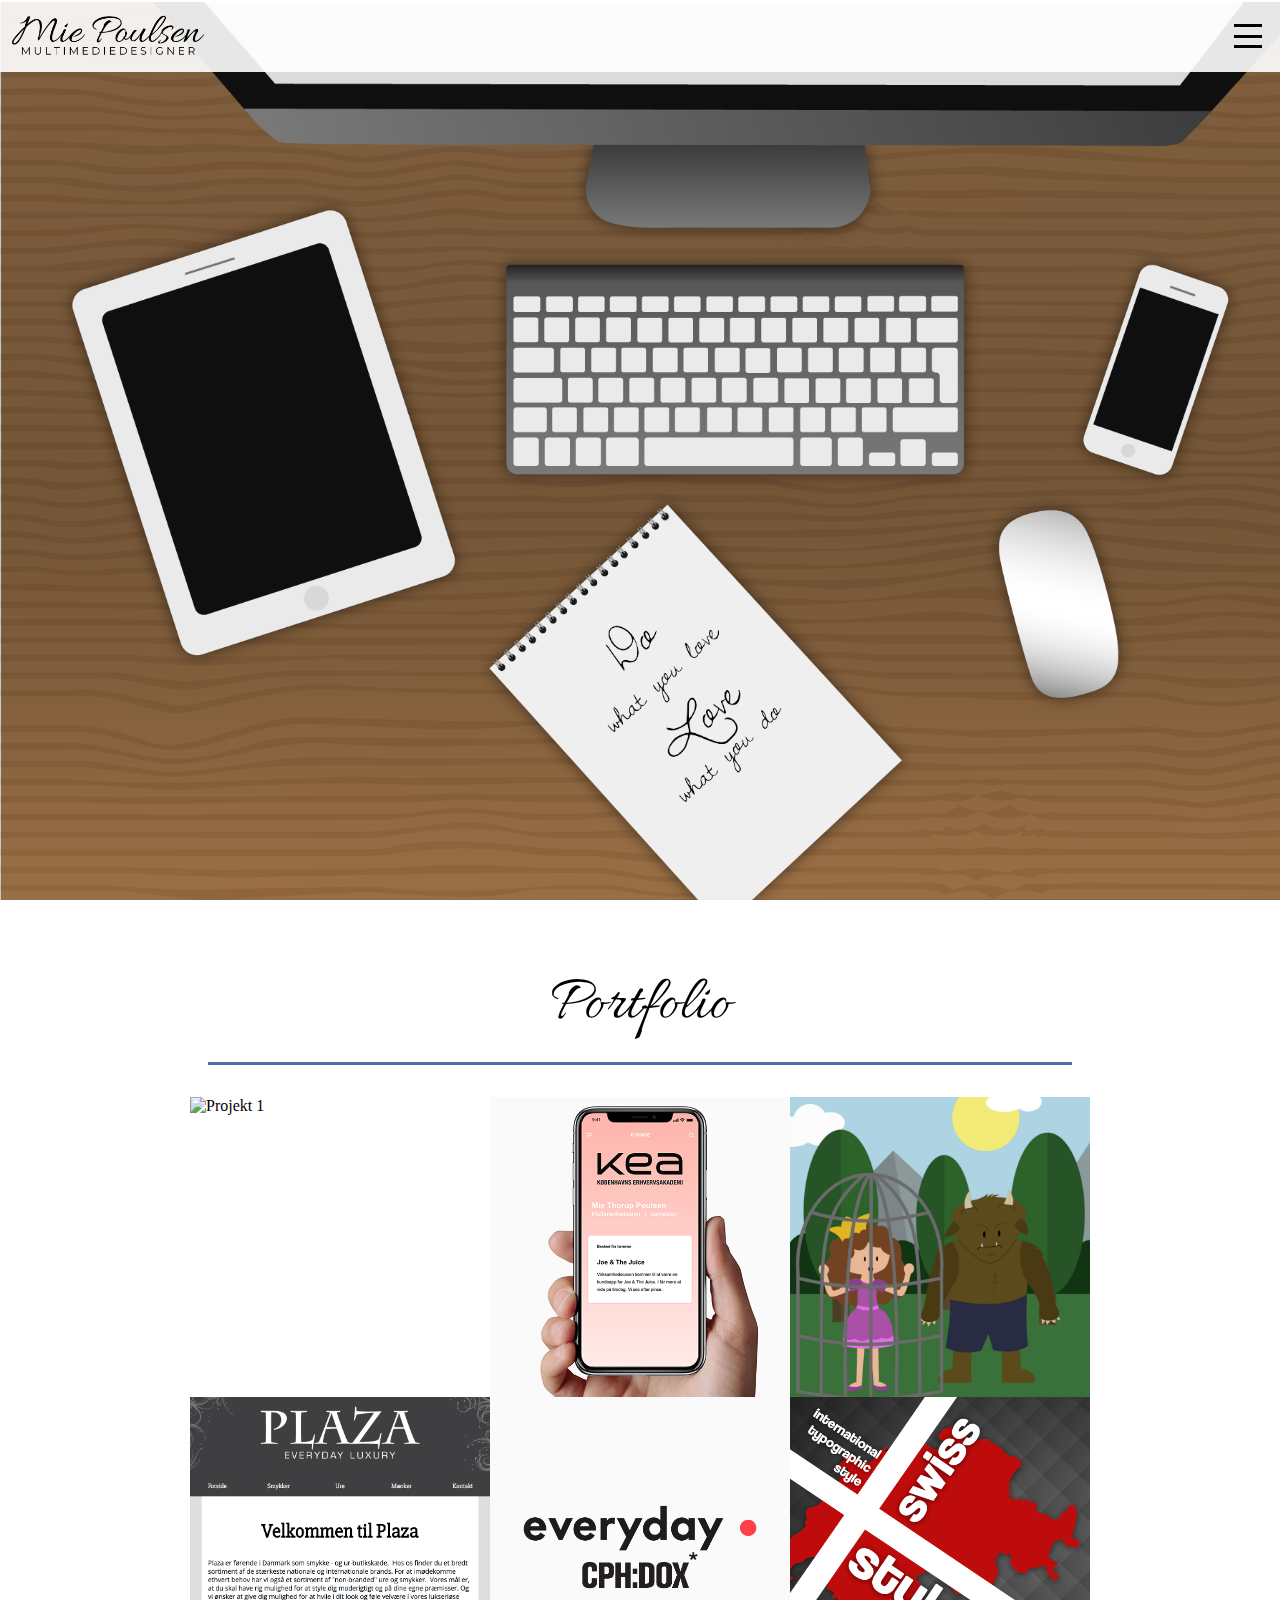
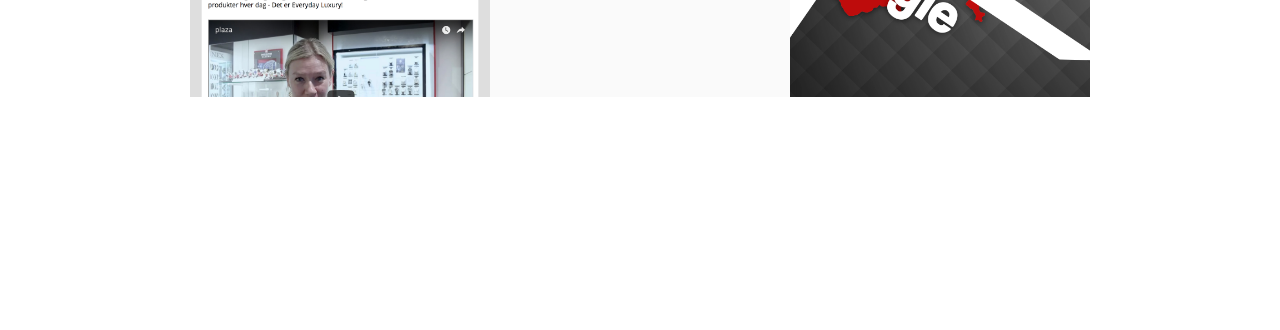
==== commit 630a8c93: "lines" ====
--- a/index.html
+++ b/index.html
@@ -4,7 +4,7 @@
 <head>
     <meta charset="utf-8">
     <meta name="viewport" content="width=device-width, initial-scale=1.0">
-    <title>Mie Poulsen - Portfolio</title>
+    <title>Mie Poulsen | Portfolio | Multimediedesigner</title>
     <link rel="stylesheet" href="style.css">
 
     <link href="https://fonts.googleapis.com/css?family=Allura|Montserrat" rel="stylesheet">
@@ -31,7 +31,7 @@
         </div>
 
         <nav class="hidden">
-            <a href="#portfolio">Portfolio</a>
+            <a href="index.html#portfolio">Portfolio</a>
             <br>
             <a href="cv.html">CV</a>
             <br>
@@ -47,6 +47,8 @@
     <section id="portfolio">
 
         <h1>Portfolio</h1>
+
+        <div class="line"></div>
 
         <div class="portfolio">
 
@@ -108,6 +110,12 @@
 
     </section>
 
+    <footer>
+
+
+
+    </footer>
+
     <script src="script.js"></script>
     <script src="https://code.jquery.com/jquery-3.3.1.js" integrity="sha256-2Kok7MbOyxpgUVvAk/HJ2jigOSYS2auK4Pfzbm7uH60=" crossorigin="anonymous"></script>
 
--- a/style.css
+++ b/style.css
@@ -11,8 +11,15 @@
 h3 {
     font-family: 'Allura', cursive;
     text-align: center;
+    font-weight: 400;
+}
+
+h1 {
     font-size: 4em;
-    font-weight: 400;
+}
+
+h2 {
+    font-size: 3em;
 }
 
 p {
@@ -25,7 +32,8 @@
     height: 100vh;
     width: 100vw;
     padding: 5em 0 5em 0;
-    background-color: rgba(255, 255, 255, 0.8);
+    background-color: white;
+    opacity: 0.9;
 
     transition: transform .5s;
     z-index: 5;
@@ -35,15 +43,17 @@
     animation-name: fade;
     animation-iteration-count: 1;
     animation-duration: 1s;
-    animation-timing-function: ease-in;
+    animation-timing-function: ease;
+    align-items: center;
+
 }
 
 @keyframes fade {
     from {
-        background-color: rgba(255, 255, 255, 0);
+        opacity: 0;
     }
     to {
-        background-color: rgba(255, 255, 255, 0.8);
+        opacity: 0.9;
     }
 }
 
@@ -56,6 +66,10 @@
     font-family: 'Montserrat', sans-serif;
     font-size: 2em;
     line-height: 2em;
+    color: black;
+}
+
+a {
     text-decoration: none;
     color: black;
 }
@@ -70,6 +84,30 @@
     display: flex;
     flex-wrap: wrap;
     justify-content: space-between;
+}
+
+#cv .wrapper {
+    flex-direction: row-reverse;
+}
+
+.cv {
+    flex-basis: 500px;
+    flex-grow: 3;
+    margin-top: 2em;
+}
+
+#cv {
+    padding: 2em;
+}
+
+#cv .line {
+    margin-bottom: 2em;
+}
+
+#skills {
+    flex: 350px;
+    flex-grow: 2;
+    margin-top: 2em;
 }
 
 .logo {
@@ -117,7 +155,7 @@
 }
 
 #topbar {
-    background-color: rgba(255, 255, 255, 0.8);
+    background-color: rgba(255, 255, 255, 0.9);
     position: sticky;
     top: 0;
     z-index: 99;
@@ -143,6 +181,55 @@
     justify-content: center;
     margin: auto;
     max-width: 1000px;
+    padding-top: 1em;
+}
+
+.kontakt {
+    flex-basis: 300px;
+    flex-grow: 1;
+    padding: 1em;
+}
+
+.follow {
+    flex-basis: 300px;
+    flex-grow: 1;
+    padding: 1em;
+}
+
+.content {
+    flex-basis: 75%;
+    padding: 1em;
+}
+
+.icon {
+    flex-basis: 5%;
+    padding: 1em;
+}
+
+.icon img {
+    width: 20px;
+}
+
+.line {
+    background-color: #4d6ba3;
+    width: 75%;
+    height: 3px;
+    margin: auto;
+    margin-top: 1em;
+    margin-bottom: 1em;
+
+    animation-name: line;
+    animation-duration: 2s;
+    animation-iteration-count: 1;
+}
+
+@keyframes line {
+    from {
+        width: 0;
+    }
+    to {
+        width: 75%;
+    }
 }
 
 /* BOX OVERLAY */
@@ -189,7 +276,7 @@
 @media screen and (max-width: 768px) {
     #desktop {
         background-size: contain;
-        height: 40vh;
+        height: 47vh;
     }
 
     .logo {
@@ -237,3 +324,116 @@
         transform: rotate(-45deg) translate(6px, -5px);
     }
 }
+
+/* SKILLBAR */
+
+#skill1 {
+    background-color: rgba(0, 0, 0, 0.2);
+    width: 300px;
+    height: 25px;
+    margin: auto;
+    margin-bottom: 1em;
+    position: relative;
+}
+
+#skill1 p {
+    position: absolute;
+    top: 0;
+    left: 0;
+    margin: 3px 5px;
+}
+
+#html {
+    background-color: #4d6ba3;
+    width: 80%;
+    height: 100%;
+    position: absolute;
+    top: 0;
+    left: 0;
+    animation-name: html;
+    animation-duration: 4s;
+    animation-iteration-count: 1;
+}
+
+@keyframes html {
+    0% {
+        width: 0%;
+    }
+    100% {
+        width: 80%;
+    }
+}
+
+#skill2 {
+    background-color: rgba(0, 0, 0, 0.2);
+    width: 300px;
+    height: 25px;
+    margin: auto;
+    margin-bottom: 1em;
+    position: relative;
+}
+
+#skill2 p {
+    position: absolute;
+    top: 0;
+    left: 0;
+    margin: 3px 5px;
+}
+
+#js {
+    background-color: #4d6ba3;
+    width: 70%;
+    height: 100%;
+    position: absolute;
+    top: 0;
+    left: 0;
+    animation-name: js;
+    animation-duration: 3.5s;
+    animation-iteration-count: 1;
+}
+
+@keyframes js {
+    0% {
+        width: 0%;
+    }
+    100% {
+        width: 70%;
+    }
+}
+
+#skill3 {
+    background-color: rgba(0, 0, 0, 0.2);
+    width: 300px;
+    height: 25px;
+    margin: auto;
+    margin-bottom: 1em;
+    position: relative;
+}
+
+#skill3 p {
+    position: absolute;
+    top: 0;
+    left: 0;
+    margin: 3px 5px;
+}
+
+#adobe {
+    background-color: #4d6ba3;
+    width: 90%;
+    height: 100%;
+    position: absolute;
+    top: 0;
+    left: 0;
+    animation-name: adobe;
+    animation-duration: 4.5s;
+    animation-iteration-count: 1;
+}
+
+@keyframes adobe {
+    0% {
+        width: 0%;
+    }
+    100% {
+        width: 90%;
+    }
+}
